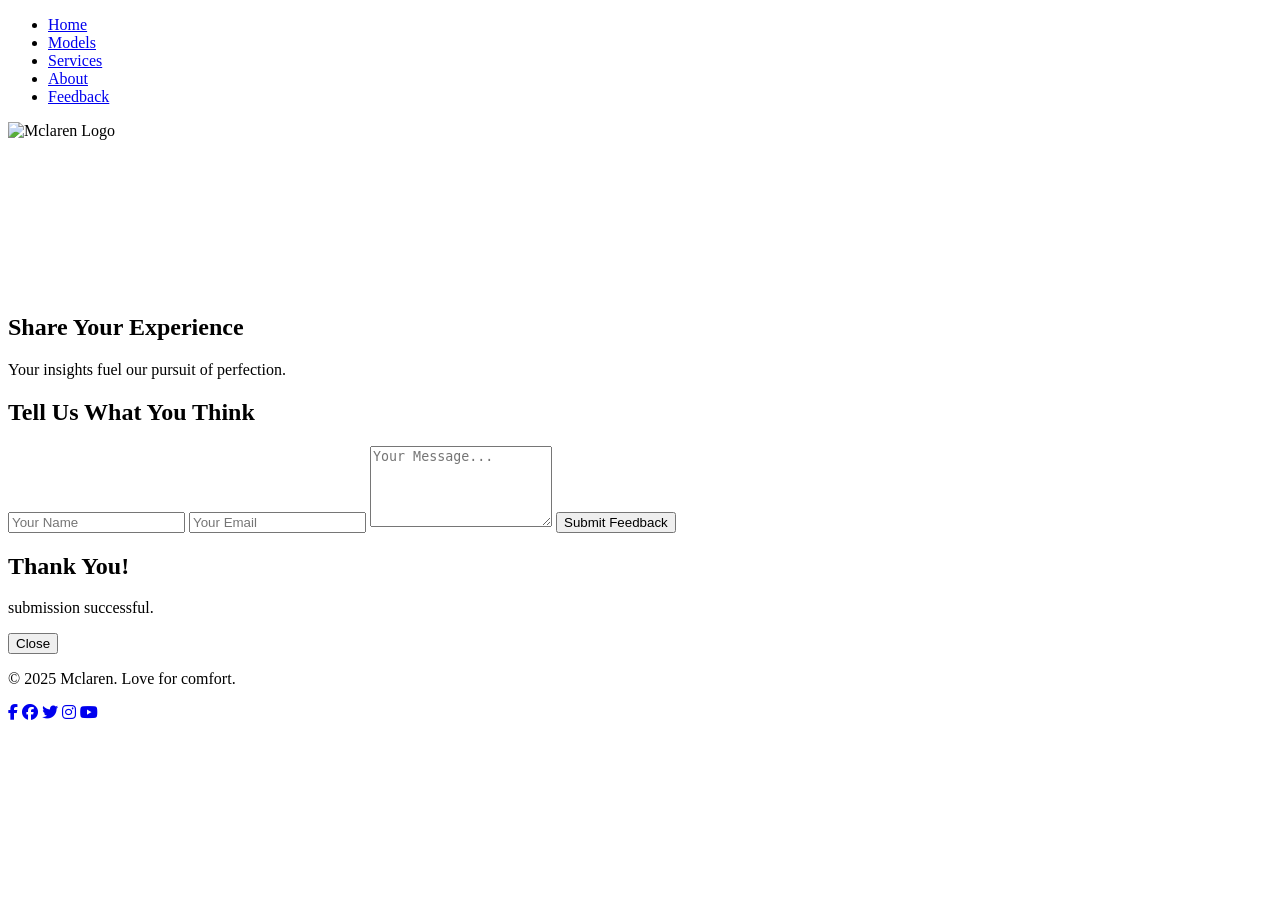
==== feedback.html @ 12419d91 "Add files via upload" ====
<!DOCTYPE html>
<html lang="en">
<head>
  <meta charset="UTF-8" />
  <meta name="viewport" content="width=device-width, initial-scale=1.0"/>
  <title>McLaren | Feedback</title>
  <link rel="stylesheet" href="style.css" />
  <link href="https://fonts.googleapis.com/css2?family=Orbitron:wght@400;700&display=swap" rel="stylesheet">
  <link rel="stylesheet" href="https://cdnjs.cloudflare.com/ajax/libs/font-awesome/6.4.0/css/all.min.css"/>
</head>
<body>

  <!-- Header -->
  <header class="header">
    <div class="container header-flex">
      <div class="nav-left">
        <nav>
          <ul class="nav-list">
            <li><a href="home.html">Home</a></li>
            <li><a href="models.html">Models</a></li>
            <li><a href="services.html">Services</a></li>
            <li><a href="about.html">About</a></li>
            <li><a href="feedback.html" class="active">Feedback</a></li>
          </ul>
        </nav>
      </div>
      <div class="nav-right">
      <img src="logo.jpg" alt="Mclaren Logo" class="logo" />
      </div>
    </div>
  </header>

  <!-- Feedback Hero -->
  <section class="hero-video">
    <video autoplay muted loop id="bg-video">
      <source src="BMW M4 - Ultimate Racetrack - BMW Canada (720p, h2" type="video/mp4" />
      Your browser does not support HTML5 video.
    </video>
    <div class="hero-text">
  <h1>Share Your Experience</h1>
  <p>Your insights fuel our pursuit of perfection.</p>
</div>
  </section>

  <!-- Feedback Form Section -->
  <section class="feedback-form-section">
    <div class="container">
      <h2 class="form-title">Tell Us What You Think</h2>
      <form class="feedback-form">
        <input type="text" placeholder="Your Name" required />
        <input type="email" placeholder="Your Email" required />
        <textarea rows="5" placeholder="Your Message..." required></textarea>
        <button type="submit">Submit Feedback</button>
      </form>
    </div>
  </section>

  <!-- Thank You Modal -->
  <div id="thankYouModal" class="modal">
    <div class="modal-content">
      <h2>Thank You!</h2>
      <p>submission successful.</p>
      <button onclick="closeModal()">Close</button>
    </div>
  </div>

  <!-- Footer -->
  <footer class="footer">
    <div class="container footer-flex">
   <p class="footer-text">© 2025 Mclaren. Love for comfort.</p>
      <div class="social-links">
       <a href="https://www.facebook.com/Mclaren" target="_blank" aria-label="Mclaren Facebook"><i class="fab fa-facebook-f"></i></a>
         <a href="https://www.facebook.com/Mclaren/" target="_blank"><i class="fab fa-facebook"></i></a>
        <a href="https://twitter.com/Mclaren" target="_blank"><i class="fab fa-twitter"></i></a>
        <a href="https://www.instagram.com/Mclaren/" target="_blank"><i class="fab fa-instagram"></i></a>
        <a href="https://www.youtube.com/user/Mclaren" target="_blank"><i class="fab fa-youtube"></i></a>
      </div>
    </div>
  </footer>

  <!-- Script -->
  <script>
    const form = document.querySelector(".feedback-form");
    const modal = document.getElementById("thankYouModal");

    form.addEventListener("submit", function (e) {
      e.preventDefault(); // prevent real submission
      modal.style.display = "flex"; // show modal
      form.reset(); // clear form
    });

    function closeModal() {
      modal.style.display = "none";
    }

    window.onclick = function (e) {
      if (e.target === modal) {
        modal.style.display = "none";
      }
    };
  </script>

</body>
</html>
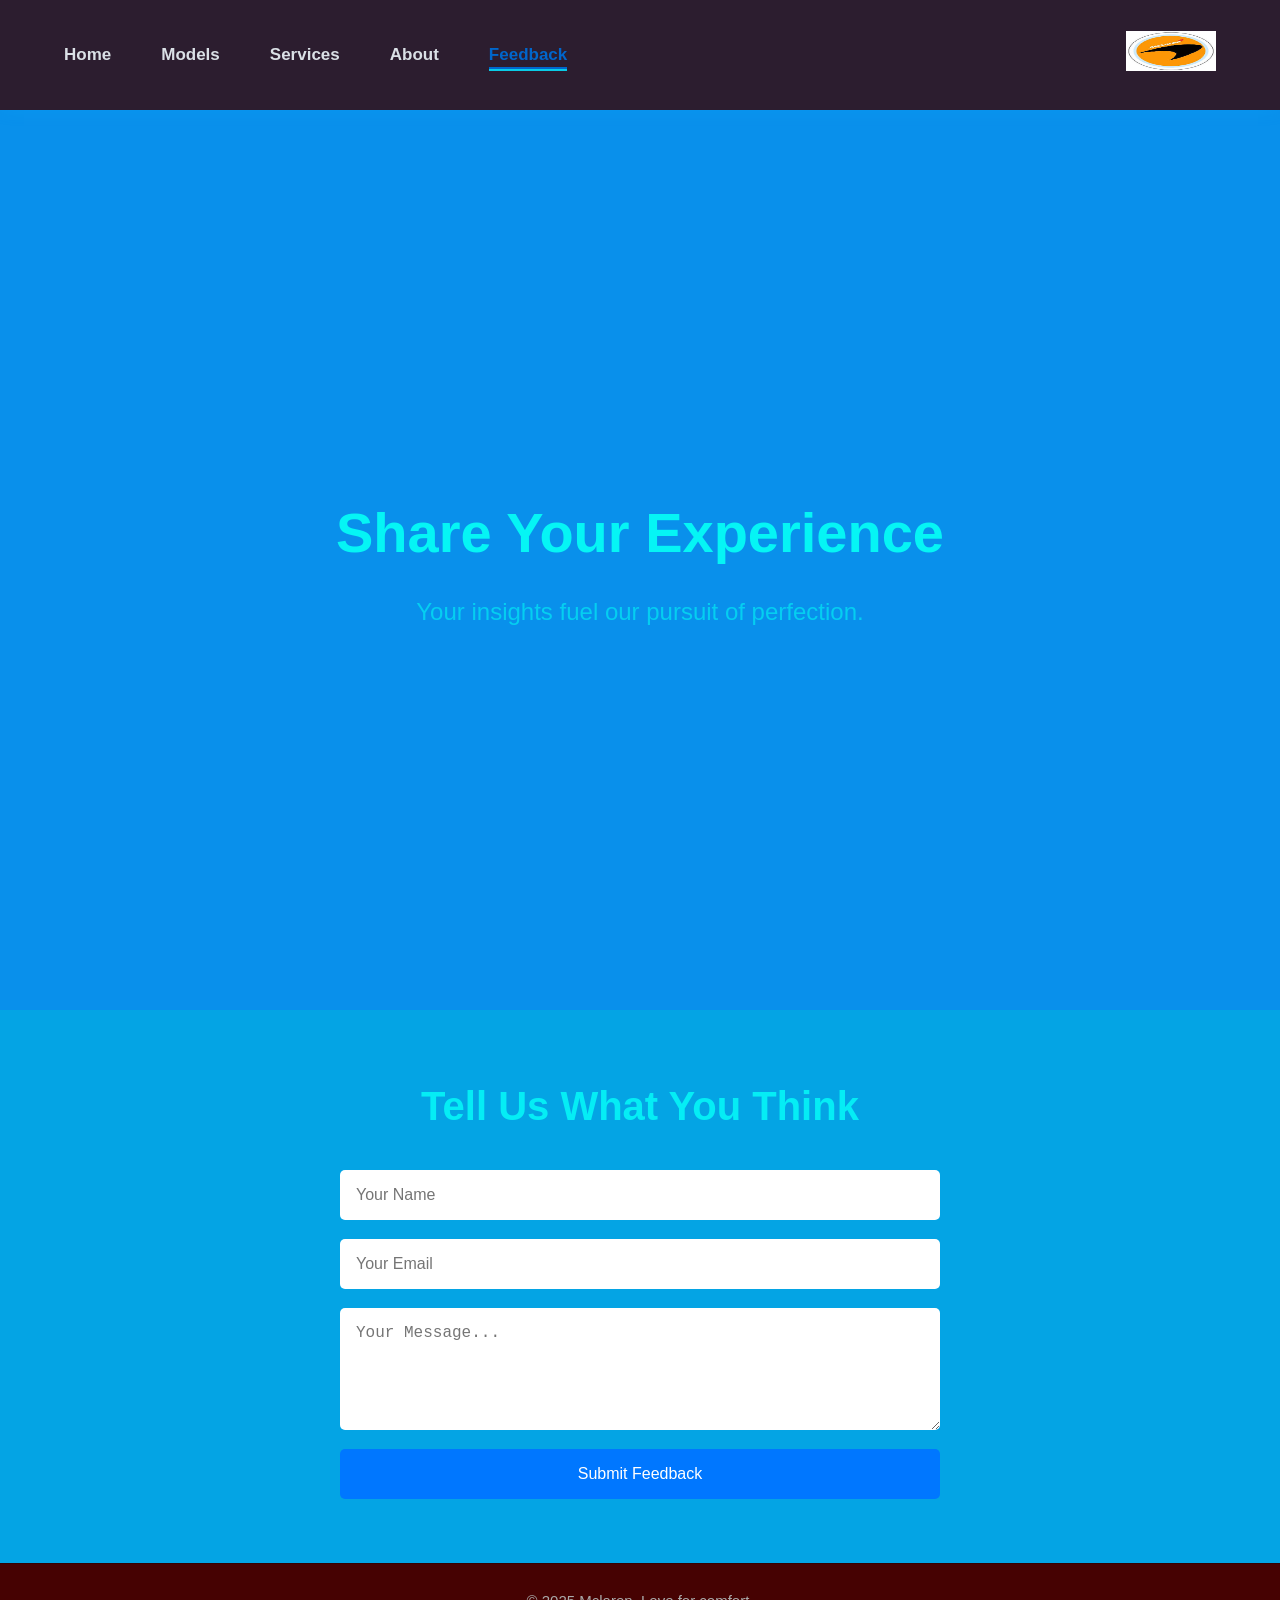
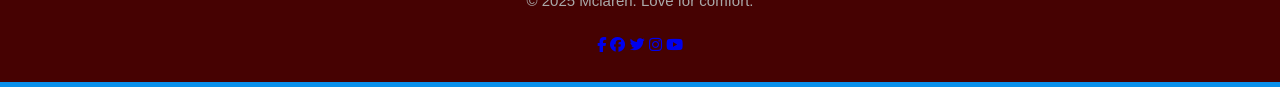
==== commit 73ab3529: "Update feedback.html" ====
--- a/feedback.html
+++ b/feedback.html
@@ -16,7 +16,7 @@
       <div class="nav-left">
         <nav>
           <ul class="nav-list">
-            <li><a href="home.html">Home</a></li>
+            <li><a href="index.html">Home</a></li>
             <li><a href="models.html">Models</a></li>
             <li><a href="services.html">Services</a></li>
             <li><a href="about.html">About</a></li>
--- a/style.css
+++ b/style.css
@@ -0,0 +1,1045 @@
+/* Global Reset */
+* {
+  margin: 0;
+  padding: 0;
+  box-sizing: border-box;
+}
+
+body {
+  font-family: 'Segoe UI', sans-serif;
+  background-color: #1613dd;
+  color: #a84545;
+  line-height: 1.6;
+  overflow-x: hidden;
+}
+
+/* Container Utility */
+.container {
+  width: 90%;
+  max-width: 1300px;
+  margin: 0 auto;
+}
+
+ Header 
+.header {
+  background-color: #1993cc;
+  box-shadow: 0 2px 10px rgba(156, 95, 95, 0.904);
+  position: sticky;
+  top: 0;
+  z-index: 20;
+}
+
+
+
+.header-flex {
+  display: flex;
+  justify-content: space-between;
+  align-items: center;
+  padding: 15px 0;
+}
+
+.nav-left ul {
+  display: flex;
+  gap: 50px;
+  list-style: none;
+  position: center;
+}
+
+
+
+.nav-left ul li a {
+  text-decoration: none;
+  font-size: 17px;
+  font-weight: 600;
+  color: #dae0e6;
+  position: center;
+  padding-bottom: 5px;
+  transition: all 0.3s ease;
+ 
+}
+
+.nav-left ul li a:hover,
+.nav-left ul li a.active {
+  color: #0066cc;
+}
+
+.nav-left ul li a::after {
+  content: '';
+  position: absolute;
+  left: 0;
+  bottom: 0;
+  height: 2px;
+  width: 0%;
+  background-color: #0066cc;
+  transition: width 0.3s ease;
+}
+
+.nav-left ul li a:hover::after,
+.nav-left ul li a.active::after {
+  width: 100%;
+}
+
+.logo {
+  height: 80px;
+  transition: transform 0.3s ease;
+}
+
+.logo:hover {
+  transform: scale(1.05);
+}
+
+/* Video Background */
+.video-background {
+  position: relative;
+  width: 100%;
+  height: 100vh;
+  overflow: hidden;
+}
+
+.video-background video {
+  position: absolute;
+  top: 0;
+  left: 0;
+  width: 100%;
+  height: 100%;
+  object-fit: cover;
+  filter: brightness(40%);
+  z-index: 1;
+}
+
+.video-overlay {
+  position: absolute;
+  top: 50%;
+  left: 50%;
+  transform: translate(-50%, -50%);
+  z-index: 2;
+  text-align: center;
+  font-size: 2.2rem;
+}
+
+.video-overlay h1 {
+  color: rgba(255, 255, 255, 0.95);
+  font-size: 2.2rem;
+  font-weight: 600;
+  letter-spacing: 4px;
+  text-shadow: none;
+  backdrop-filter: blur(6px);
+  background:transparent;
+  padding: 30px 50px;
+  border-radius: 12px;
+}
+
+/* Features */
+.features {
+  background-color: #3113b6;
+  padding: 100px 0;
+}
+
+.section-title {
+  font-size: 40px;
+  font-weight: bold;
+  text-align: center;
+  margin-bottom: 50px;
+  color: #029af1;
+  letter-spacing: 1.5px;
+
+font-style: normal;
+font-family: Arial, Helvetica, sans-serif;
+}
+
+.feature-cards {
+  display: flex;
+  flex-wrap: wrap;
+  justify-content: center;
+  gap: 30px;
+}
+
+.feature-card {
+  background-color: #f8f9fa;
+  padding: 30px;
+  width: 300px;
+  border-radius: 16px;
+  box-shadow: 0 6px 20px rgba(2, 243, 243, 0.1);
+  transition: transform 0.3s ease, box-shadow 0.3s ease;
+  text-align: center;
+}
+
+.feature-card:hover {
+  transform: translateY(-10px);
+  box-shadow: 0 12px 30px rgba(0, 0, 0, 0.15);
+}
+
+.feature-card h3 {
+  font-size: 24px;
+  margin-bottom: 15px;
+  color: #0066cc;
+}
+
+.feature-card p {
+  font-size: 16px;
+  color: #666;
+}
+
+/* Testimonials */
+.testimonials {
+  background-color: #02aaec;
+  padding: 100px 0;
+}
+
+.testimonial-cards {
+  display: flex;
+  flex-wrap: wrap;
+  justify-content: center;
+  gap: 30px;
+}
+
+.testimonial-card {
+  background-color: #31388f;
+  padding: 40px;
+  width: 500px;
+  border-radius: 16px;
+  box-shadow: 0 6px 20px blue (152, 89, 253, 0.1);
+  transition: transform 0.3s ease;
+}
+
+.testimonial-card:hover {
+  transform: scale(1.02);
+}
+
+.testimonial-text {
+  font-size: 18px;
+  font-style: normal;
+  color: #0a0000;
+  margin-bottom: 20px;
+}
+
+.testimonial-author {
+  font-size: 16px;
+  font-weight: 500;
+  color: #0f0202;
+  text-align: right;
+}
+
+/* Footer */
+.footer {
+  background-color: #5f07ec;
+  color: #d84646;
+  text-align: center;
+  padding: 25px 0;
+}
+
+.footer p {
+  font-size: 15px;
+}
+
+/* Responsive */
+@media (max-width: 1024px) {
+  .feature-cards,
+  .testimonial-cards {
+    flex-direction: column;
+    align-items: center;
+  }
+
+  .feature-card,
+  .testimonial-card {
+    width: 90%;
+  }
+
+  .video-overlay h1 {
+    font-size: 3rem;
+  }
+}
+.models-section {
+  background-color: #3d0ebd;
+  padding: 100px 0;
+}
+
+.model-gallery {
+  display: grid;
+  grid-template-columns: repeat(auto-fit, minmax(280px, 1fr));
+  gap: 30px;
+}
+
+.model-card {
+  position: relative;
+  overflow: hidden;
+  border-radius: 16px;
+  box-shadow: 0 8px 25px rgba(0, 0, 0, 0.1);
+  transition: transform 0.4s ease, box-shadow 0.3s ease;
+}
+
+.model-card img {
+  width: 100%;
+  height: auto;
+  display: block;
+  transition: transform 0.4s ease;
+}
+
+.model-card:hover {
+  transform: translateY(-10px);
+  box-shadow: 0 14px 35px rgba(7, 220, 248, 0.2);
+}
+
+.model-card:hover img {
+  transform: scale(1.05);
+}
+
+.model-info {
+  position: absolute;
+  bottom: 0;
+  width: 100%;
+  background: rgba(47, 9, 214, 0.6);
+  color: #fff;
+  padding: 15px;
+  text-align: center;
+  opacity: 0;
+  transition: opacity 0.4s ease;
+}
+
+.model-card:hover .model-info {
+  opacity: 1;
+}
+
+.model-info h3 {
+  margin: 0;
+  font-size: 20px;
+  font-weight: 500;
+}
+.site-footer {
+  background-color: #0aafd8;
+  color: #a86c6c;
+  padding: 40px 20px;
+  text-align: center;
+}
+
+.footer-container {
+  max-width: 1200px;
+  margin: 0 auto;
+}
+
+.footer-logo img {
+  width: 80px;
+  margin-bottom: 15px;
+}
+
+.footer-text {
+  font-size: 16px;
+  margin-bottom: 20px;
+  color: #aaa;
+}
+
+.social-icons {
+  display: flex;
+  justify-content: center;
+  gap: 20px;
+}
+
+.social-icons a {
+  color: #ccc;
+  font-size: 20px;
+  transition: color 0.3s ease, transform 0.3s ease;
+}
+
+.social-icons a:hover {
+  color: #924949;
+  transform: scale(1.2);
+}
+/* ===== MODELS PAGE STYLING ===== */
+
+/* Models Hero Section */
+.models-hero {
+  background: linear-gradient(to right, #03fc4d, #02d8d8);
+  color: #fff;
+  text-align: center;
+  padding: 100px 20px;
+}
+
+.models-hero .hero-title {
+  font-size: 48px;
+  font-weight: 800;
+  margin-bottom: 20px;
+  letter-spacing: 2px;
+}
+
+.models-hero .hero-subtitle {
+  font-size: 20px;
+  color: #ddd;
+}
+
+/* Model Cards Section */
+.model-gallery {
+  background-color: #09d5e4;
+  padding: 80px 20px;
+}
+
+.model-cards {
+  display: grid;
+  grid-template-columns: repeat(auto-fit, minmax(280px, 1fr));
+  gap: 40px;
+  max-width: 1200px;
+  margin: auto;
+}
+
+.model-card {
+  background-color: #06f506;
+  border-radius: 16px;
+  box-shadow: 0 10px 20px rgba(0, 0, 0, 0.08);
+  overflow: hidden;
+  transition: transform 0.3s ease, box-shadow 0.3s ease;
+  text-align: center;
+  display: flex;
+  flex-direction: column;
+  justify-content: space-between;
+}
+
+.model-card:hover {
+  transform: translateY(-10px);
+  box-shadow: 0 12px 28px rgba(6, 216, 41, 0.15);
+}
+
+.model-card img {
+  width: 100%;
+  height: 200px;
+  object-fit: cover;
+}
+
+.model-card h3 {
+  font-size: 24px;
+  margin: 20px 0 10px;
+  color: #1bf008;
+}
+
+.model-card p {
+  padding: 0 20px;
+  color: #666;
+  font-size: 16px;
+  margin-bottom: 20px;
+}
+
+.model-btn {
+  display: inline-block;
+  margin: 0 auto 30px;
+  padding: 12px 25px;
+  background-color: #0066cc;
+  color: #fff;
+  border-radius: 25px;
+  font-size: 16px;
+  text-decoration: none;
+  transition: background-color 0.3s ease;
+}
+
+.model-btn:hover {
+  background-color: #05e6f7;
+}
+
+/* Responsive Fixes */
+@media (max-width: 768px) {
+  .models-hero .hero-title {
+    font-size: 36px;
+  }
+
+  .models-hero .hero-subtitle {
+    font-size: 18px;
+  }
+
+  .model-btn {
+    font-size: 14px;
+  }
+}
+/* Learn More Hero Section */
+.learn-hero {
+  height: 80vh;
+  background-size: cover;
+  background-position: center;
+  position: relative;
+  display: flex;
+  align-items: center;
+  justify-content: center;
+}
+
+.learn-hero .overlay {
+  background-color: rgba(9, 229, 236, 0.5);
+  padding: 60px 40px;
+  border-radius: 12px;
+}
+
+.learn-title {
+  font-size: 64px;
+  font-weight: 900;
+  color: #fff;
+  text-shadow: 0 4px 12px rgba(0, 0, 0, 0.6);
+  text-align: center;
+}
+
+/* Car Details Section */
+.car-details {
+  background-color: #fff;
+  padding: 80px 20px;
+}
+
+.car-details .container {
+  max-width: 1000px;
+  margin: 0 auto;
+}
+
+.car-details h2 {
+  font-size: 36px;
+  font-weight: 700;
+  margin-bottom: 20px;
+  color: #0a0a0a;
+}
+
+.car-details p {
+  font-size: 18px;
+  line-height: 1.7;
+  color: #555;
+  margin-bottom: 30px;
+}
+
+/* Specs List */
+.spec-list {
+  list-style: none;
+  padding-left: 0;
+  margin-bottom: 40px;
+}
+
+.spec-list li {
+  font-size: 16px;
+  margin-bottom: 12px;
+  border-left: 4px solid #0066cc;
+  padding-left: 12px;
+  color: #333;
+}
+
+/* Embedded Video */
+.video-container {
+  margin-bottom: 50px;
+  border-radius: 10px;
+  overflow: hidden;
+  box-shadow: 0 6px 20px rgba(0, 0, 0, 0.15);
+}
+
+/* Back Button */
+.back-btn {
+  display: inline-block;
+  padding: 12px 25px;
+  background-color: #0066cc;
+  color: #fff;
+  text-decoration: none;
+  font-size: 16px;
+  border-radius: 6px;
+  transition: background-color 0.3s ease;
+}
+
+.back-btn:hover {
+  background-color: #004b99;
+}
+
+/* Responsive */
+@media (max-width: 768px) {
+  .learn-title {
+    font-size: 40px;
+  }
+
+  .car-details h2 {
+    font-size: 28px;
+  }
+
+  .car-details p,
+  .spec-list li {
+    font-size: 16px;
+  }
+
+  .video-container iframe {
+    height: 250px;
+  }
+}
+.services-section {
+  background: #fff;
+  padding: 80px 0;
+}
+
+.services-grid {
+  display: grid;
+  grid-template-columns: repeat(auto-fit, minmax(260px, 1fr));
+  gap: 30px;
+  margin-top: 40px;
+}
+.features-grid {
+  display: flex;
+  justify-content: space-between;
+  gap: 2rem;
+  flex-wrap: wrap;
+  padding: 2rem 0;
+}
+
+
+.feature-card {
+  flex: 1 1 30%;
+  background: white;
+  border-radius: 1rem;
+  padding: 1.5rem;
+  box-shadow: 0 0 10px rgba(0,0,0,0.1);
+  text-align: center;
+  color: #333;
+  min-width: 250px;
+  max-width: 100%;
+}
+
+@media (max-width: 768px) {
+  .feature-card {
+    flex: 1 1 100%;
+  }
+}
+
+.service-card {
+  background: #03f54b;
+  padding: 30px;
+  border-radius: 12px;
+  box-shadow: 0 4px 12px rgba(0, 0, 0, 0.08);
+  text-align: center;
+  transition: transform 0.5s ease, box-shadow 0.3s ease;
+  cursor: pointer;
+}
+
+.service-card:hover {
+  transform: translateY(-10px);
+  box-shadow: 0 8px 20px rgba(0, 0, 0, 0.15);
+}
+
+.service-card h3 {
+  font-size: 22px;
+  color: #003380;
+  margin-bottom: 15px;
+}
+
+.service-card p {
+  font-size: 16px;
+  color: #555;
+}
+
+/* Modal Styling */
+.modal {
+  position: fixed;
+  top: 0;
+  left: 0;
+  width: 100%;
+  height: 100%;
+  background-color: rgba(0,0,0,0.6);
+  display: flex;
+  align-items: center;
+  justify-content: center;
+  z-index: 1000;
+}
+
+.modal.hidden {
+  display: none;
+}
+
+.modal-content {
+  background-color: #fff;
+  padding: 40px;
+  border-radius: 10px;
+  width: 90%;
+  max-width: 500px;
+  position: relative;
+  animation: fadeIn 0.3s ease-in-out;
+}
+
+.close-button {
+  position: absolute;
+  top: 20px;
+  right: 30px;
+  font-size: 24px;
+  color: #333;
+  cursor: pointer;
+}
+
+@keyframes fadeIn {
+  from { opacity: 0; transform: translateY(20px); }
+  to { opacity: 1; transform: translateY(0); }
+}
+
+/* Reset */
+* {
+  margin: 0;
+  padding: 0;
+  box-sizing: border-box;
+}
+
+/* Body Styling */
+body {
+  font-family:  sans-serif;
+  background-color: #0581f5;
+  color: #fff;
+  overflow-x: hidden;
+  line-height: 1.6;
+}
+
+/* Header */
+.header {
+  background: rgba(5, 143, 185, 0.95);
+  padding: 20px 0;
+  position: sticky;
+  top: 0;
+  z-index: 1000;
+  box-shadow: 0 0 15px rgba(0, 170, 255, 0.2);
+  font-style: normal;
+  font-family: 'Franklin Gothic Medium', 'Arial Narrow', Arial, sans-serif;
+}
+
+.header-flex {
+  width: 90%;
+  margin: auto;
+  display: flex;
+  justify-content: space-between;
+  align-items: center;
+}
+
+.nav-list {
+  display: flex;
+  gap:35px;
+  list-style: none;
+  position: relative;
+}
+
+.nav-list li a {
+  text-decoration: none;
+  color: #0ee9a7;
+  font-size: 17px;
+  transition: color 0.3s ease;
+  position: relative;
+}
+
+.nav-list li a::after {
+  content: '';
+  position: center;
+  left: 0;
+  bottom: -6px;
+  width: 0%;
+  height: 2px;
+  background: #00aaff;
+  transition: 0.3s ease;
+}
+
+.nav-list li a:hover,
+.nav-list li a.active {
+  color: #00aaff;
+}
+
+.nav-list li a:hover::after,
+.nav-list li a.active::after {
+  width: 100%;
+}
+
+.logo {
+  width: 90px;
+  transition: transform 0.3s ease-in-out;
+}
+
+.logo:hover {
+  transform: scale(1.1);
+}
+
+/* Video Hero Section */
+.video-background {
+  position: relative;
+  width: 100vw;
+  height: 100vh;
+  overflow: hidden;
+}
+
+.video-background video {
+  position: absolute;
+  width: 100%;
+  height: 100%;
+  object-fit: cover;
+  filter: brightness(40%);
+  z-index: 1;
+}
+
+.video-overlay {
+  position: absolute;
+  top: 50%;
+  left: 50%;
+  transform: translate(-50%, -50%);
+  z-index: 2;
+  text-align: center;
+  backdrop-filter: blur(4px);
+  padding: 40px 60px;
+  border-radius: 20px;
+}
+
+.video-overlay h1 {
+  font-size: 4.5rem;
+  font-weight: 900;
+  letter-spacing: 5px;
+  text-shadow: 0 0 15px rgba(0, 170, 255, 0.6);
+  animation: fadeInDown 1s ease-out;
+  color: #fff;
+}
+
+/* About Content */
+.about-content {
+  padding: 100px 20px;
+  background: linear-gradient(to bottom, #05cee9 70%, #68a1c7 100%);
+  display: flex;
+  flex-direction: column;
+  gap: 60px;
+  animation: fadeIn 1.2s ease forwards;
+
+}
+
+.about-section {
+  max-width: 1100px;
+  margin: auto;
+  background-color: rgba(255, 255, 255, 0.04);
+  padding: 40px;
+  border-radius: 20px;
+  box-shadow: 0 0 25px rgba(0, 170, 255, 0.1);
+  backdrop-filter: blur(5px);
+  transition: all 0.3s ease;
+  font-style: normal;
+}
+
+.about-section:hover {
+  transform: translateY(-8px);
+  box-shadow: 0 0 30px rgba(0, 170, 255, 0.25);
+}
+
+.about-section h2 {
+  font-size: 2.5rem;
+  margin-bottom: 20px;
+  border-bottom: 2px solid #00aaff;
+  display: inline-block;
+  padding-bottom: 6px;
+  color: #00aaff;
+}
+
+.about-section p {
+  font-size: 18px;
+  color: #dcdcdc;
+  line-height: 1.8;
+}
+
+/* Footer */
+.footer {
+  background-color: #460202;
+  text-align: center;
+  padding: 25px;
+  color: #aaa;
+  font-size: 15px;
+  border-top: 1px solid #330202;
+}
+
+/* Animations */
+@keyframes fadeIn {
+  0% { opacity: 0; transform: translateY(30px); }
+  100% { opacity: 1; transform: translateY(0); }
+}
+
+@keyframes fadeInDown {
+  0% { opacity: 0; transform: translateY(-40px); }
+  100% { opacity: 1; transform: translateY(0); }
+}
+
+/* Responsive */
+@media (max-width: 768px) {
+  .video-overlay h1 {
+    font-size: 2.8rem;
+  }
+
+  .header-flex {
+    flex-direction: column;
+    gap: 15px;
+  }
+
+  .about-section {
+    padding: 25px;
+  }
+
+  .nav-list {
+    flex-wrap: wrap;
+    gap: 25px;
+  }
+
+  .logo {
+    width: 70px;
+  }
+}
+/* Reset */
+* {
+  margin: 0;
+  padding: 0;
+  box-sizing: border-box;
+}
+
+body {
+  font-family:  sans-serif;
+  background-color: #0990eb;
+  color: #fff;
+}
+
+.header {
+  background-color: rgba(53, 1, 1, 0.8);
+  padding: 1rem 0;
+  position: relative;
+  z-index: 10;
+}
+
+.nav-list {
+  list-style: none;
+  display: flex;
+  gap: 3.5rem;
+}
+
+.nav-list a {
+  color: #fff;
+  text-decoration: none;
+  font-weight: 500;
+}
+
+.nav-list a.active {
+  border-bottom: 2px solid #0acce6;
+}
+
+.logo {
+  height: 40px;
+}
+
+/* Hero Section with Video */
+.hero-video {
+  position: relative;
+  height: 100vh;
+  width: 100%;
+  overflow: hidden;
+}
+
+#bg-video {
+  position: absolute;
+  top: 0;
+  left: 0;
+  width: 100%;
+  height: 100%;
+  object-fit: cover;
+  z-index: -1;
+}
+
+.hero-text {
+  position: absolute;
+  top: 50%;
+  left: 50%;
+  transform: translate(-50%, -50%);
+  text-align: center;
+  color: #05f5f5;
+  z-index: 1;
+  animation: fadeIn 2s ease-in-out;
+}
+
+.hero-text h1 {
+  font-size: 3.5rem;
+  margin-bottom: 1rem;
+}
+
+.hero-text p {
+  font-size: 1.5rem;
+  color: #05cef1;
+}
+
+/* Simple fade-in animation */
+@keyframes fadeIn {
+  0% { opacity: 0; transform: translate(-50%, -60%); }
+  100% { opacity: 1; transform: translate(-50%, -50%); }
+}
+.feedback-form-section {
+  background: #04a4e4;
+  padding: 4rem 1rem;
+  text-align: center;
+}
+
+.form-title {
+  font-size: 2.5rem;
+  margin-bottom: 2rem;
+  color: #05edf5;
+}
+
+.feedback-form {
+  max-width: 600px;
+  margin: 0 auto;
+  display: flex;
+  flex-direction: column;
+  gap: 1.2rem;
+}
+
+.feedback-form input,
+.feedback-form textarea {
+  padding: 1rem;
+  border: none;
+  border-radius: 5px;
+  font-size: 1rem;
+}
+
+.feedback-form input:focus,
+.feedback-form textarea:focus {
+  outline: 2px solid #0077ff;
+  background-color: #06a2d1;
+  color: #fff;
+}
+
+.feedback-form button {
+  padding: 1rem;
+  background-color: #0077ff;
+  color: #fff;
+  border: none;
+  font-size: 1rem;
+  border-radius: 5px;
+  cursor: pointer;
+  transition: background-color 0.3s ease;
+}
+
+.feedback-form button:hover {
+  background-color: #005bb5;
+}
+.modal {
+  display: none;
+  position: fixed;
+  z-index: 1000;
+  left: 0; top: 0;
+  width: 100%; height: 100%;
+  background-color: rgba(6, 91, 141, 0.7);
+  justify-content: center;
+  align-items: center;
+}
+
+.modal-content {
+  background-color: #fff;
+  padding: 2rem;
+  text-align: center;
+  border-radius: 8px;
+  width: 90%;
+  max-width: 400px;
+  animation: fadeIn 0.4s ease;
+}
+
+.modal-content h2 {
+  color: #0077ff;
+  margin-bottom: 1rem;
+}
+
+.modal-content button {
+  padding: 0.8rem 1.5rem;
+  background-color: #0077ff;
+  color: white;
+  border: none;
+  border-radius: 5px;
+  cursor: pointer;
+}
+
+.modal-content button:hover {
+  background-color: #005bb5;
+}
+
+@keyframes fadeIn {
+  from { opacity: 0; transform: scale(0.8); }
+  to { opacity: 1; transform: scale(1); }
+}
